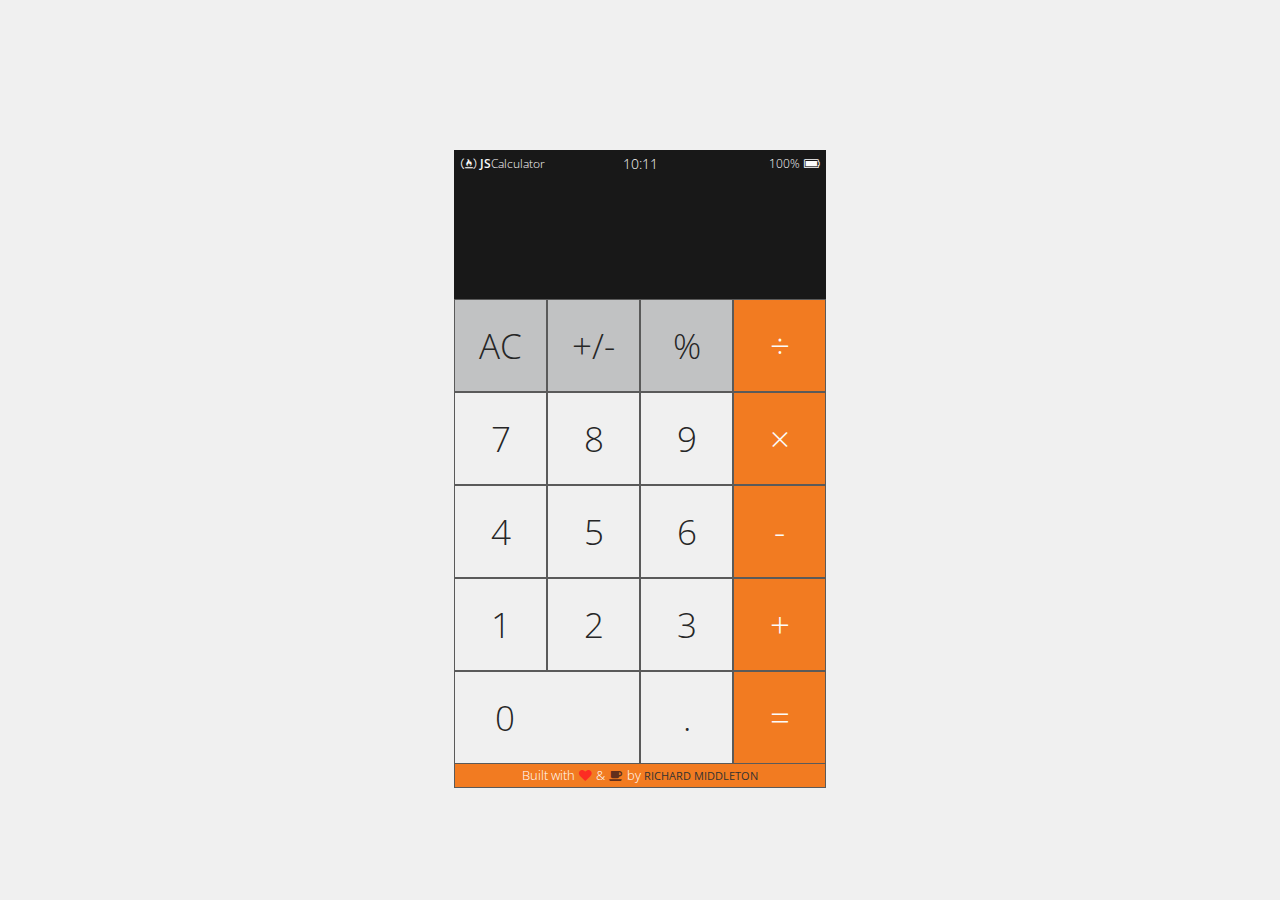
==== index.html @ 098a3a91 "removed header entirely" ====
<!DOCTYPE html>
<html lang="en">


<head>

    <title>Javascript Calculator</title>

    <meta charset="UTF-8">
    <meta name="viewport" content="width=device-width, initial-scale=1">


    <!-- GOOGLE FONTS -->
    <link href="https://fonts.googleapis.com/css?family=Open+Sans:300,400,700" rel="stylesheet">


    <!-- STYLESHEET -->
    <link href="css/style.css" rel="stylesheet">

</head>

<body>
    <main>

<section>
    <div class="status-bar">
        <div id="status-bar-logo"><p><i class="fa fa-free-code-camp" aria-hidden="true"> </i> <span>JS</span>Calculator</h1></div>
        <div id="status-bar-clock"></div>
        <div id="status-bar-right"><p>100% <i class="fa fa-battery-full" aria-hidden="true"></i></p></div>
    </div>

    <div id="display"></div>
    
    <div class="row row-1">
        <a href="#" onclick="reset();"><div class="key grey cancel"><h3>AC</h3></div></a>
        <a href="#" onclick="event.preventDefault(); key('-');"><div class="key grey negative"><h3>+/-</h3></div></a>
        <a href="#" onclick="event.preventDefault(); key('%');"><div class="key grey percentage"><h3>%</h3></div></a>
        <a href="#" onclick="event.preventDefault(); key('/');"><div class="key orange divide"><h3>÷</h3></div></a>
    </div>

    <div class="row row-2">
        <a href="#" onclick="event.preventDefault(); key('7');"><div class="key k-7"><h3>7</h3></div></a>
        <a href="#" onclick="event.preventDefault(); key('8');"><div class="key k-8"><h3>8</h3></div></a>
        <a href="#" onclick="event.preventDefault(); key('9');"><div class="key k-9"><h3>9</h3></div></a>
        <a href="#" onclick="event.preventDefault(); key('*');"><div class="key orange multiply"><h3>×</h3></div></a>
    </div>

    <div class="row row-3">
        <a href="#" onclick="event.preventDefault(); key('4');"><div class="key k-4"><h3>4</h3></div></a>
        <a href="#" onclick="event.preventDefault(); key('5');"><div class="key k-5"><h3>5</h3></div></a>
        <a href="#" onclick="event.preventDefault(); key('6');"><div class="key k-6"><h3>6</h3></div></a>
        <a href="#" onclick="event.preventDefault(); key('-');"><div class="key orange minus"><h3>-</h3></div></a>
    </div>

    <div class="row row-4">
        <a href="#" onclick="event.preventDefault(); key('1');"><div class="key k-1"><h3>1</h3></div></a>
        <a href="#" onclick="event.preventDefault(); key('2');"><div class="key k-2"><h3>2</h3></div></a>
        <a href="#" onclick="event.preventDefault(); key('3');"><div class="key k-3"><h3>3</h3></div></a>
        <a href="#" onclick="event.preventDefault(); key('+');"><div class="key orange plus"><h3>+</h3></div></a>
    </div>

    <div class="row row-5">
        <a href="#" onclick="event.preventDefault(); key('0');"><div class="key k-0"><h3>0</h3></div></a>
        <a href="#" onclick="event.preventDefault(); key('.');"><div class="key decimal"><h3>.</h3></div></a>
        <a href="#" onclick="math();"><div class="key orange equals"><h3>=</h3></div></a>
    </div>

    <div class="row footer">
    <p class="built">Built with <i class="fa fa-heart" aria-hidden="true"></i> & <i class="fa fa-coffee" aria-hidden="true"></i> by <a href="http://www.richardmiddleton.me"><strong>RICHARD MIDDLETON</strong></a></p>
    </div>

    
</section>
        
    </main>

</body>

<!-- Font Awesome -->
<link rel="stylesheet" href="https://maxcdn.bootstrapcdn.com/font-awesome/4.7.0/css/font-awesome.min.css">


<!-- JQuery -->
<script src="https://ajax.googleapis.com/ajax/libs/jquery/3.1.1/jquery.min.js"></script>

<!-- Javascript -->
<script src="js/main.js"></script>

</html>
---- css/style.css ----
/*
Name: Calculator App
URL: https://richardmiddleton.me/calculator
Author: Richard Middleton
Author URL: https://richardmiddleton.me
Description: Create a Javascript Calculator for FCC
Version: 1.0
*/
html, body, div, span, applet, object, iframe, h1, h2, h3, h4, h5, h6, p, blockquote, pre, a, abbr, acronym, address, big, cite, code, del, dfn, em, img, ins, kbd, q, s, samp, small, strike, strong, sub, sup, tt, var, b, u, i, center, dl, dt, dd, ol, ul, li, fieldset, form, label, legend, table, caption, tbody, tfoot, thead, tr, th, td, article, aside, canvas, details, embed, figure, figcaption, footer, header, hgroup, menu, nav, output, ruby, section, summary, time, mark, audio, video {
  margin: 0;
  padding: 0;
  border: 0;
  font: inherit;
  font-size: 100%;
  vertical-align: baseline; }

article, aside, details, figcaption, figure, footer, header, hgroup, menu, nav, section {
  display: block; }

body {
  line-height: 1; }

ol, ul {
  list-style: none; }

blockquote, q {
  quotes: none; }

blockquote:before, blockquote:after, q:before, q:after {
  content: '';
  content: none; }

table {
  border-collapse: collapse;
  border-spacing: 0; }

* {
  box-sizing: border-box;
  text-rendering: optimizeLegibility;
  -webkit-font-smoothing: antialiased;
  -moz-osx-font-smoothing: grayscale; }

a {
  text-decoration: none; }

input, select {
  -webkit-appearance: none;
  -moz-appearance: none;
  appearance: none; }

html {
  font-size: 14px; }

body {
  font-family: 'Open Sans';
  line-height: 1.2; }

h1, h2, h3, h4 {
  font-weight: 200;
  color: #262626; }

h1 {
  font-size: 1.5em; }

h1 span {
  font-weight: 700; }

h2 {
  font-size: 6em;
  color: #fbfbfb; }

h3 {
  font-size: 2.3em; }

p {
  color: #262626; }

a {
  text-decoration: none;
  color: #323232;
  font-size: 1.1rem;
  font-weight: 600; }

strong {
  font-weight: 700; }

em {
  font-style: italic; }

i {
  color: #fbfbfb;
  padding: 0 1px; }

.fa-heart {
  font-size: 12px;
  color: #fc2d23; }

.fa-coffee {
  font-size: 12px;
  color: #622F1C; }

header a {
  font-size: 1.8rem;
  color: #fbfbfb;
  font-weight: 300; }
  header a i, header a span {
    color: #323232; }

.built {
  color: white;
  font-size: 0.9em;
  padding: 4px;
  font-weight: 300; }
  .built strong {
    font-weight: 400; }

.built a, .built p {
  font-size: 0.8rem;
  transition: all 0.6s ease; }

.built a:hover {
  text-decoration: underline; }

.shadow {
  box-shadow: 0 4px 8px 0 rgba(99, 99, 99, 0.3), 0 6px 16px 0 rgba(99, 99, 99, 0.3); }

.thin {
  font-weight: 300; }

.center {
  text-align: center; }

.muted {
  color: #515151; }

.hidden {
  display: none; }

.visible {
  display: block; }

body {
  position: relative;
  margin: 0;
  background-color: #f0f0f0; }

section {
  margin: 150px auto 0;
  width: 372px; }

.status-bar {
  width: 100%;
  display: flex;
  justify-content: space-between;
  background-color: #181818; }

#status-bar-clock, #status-bar-logo, #status-bar-right {
  padding: 6px;
  width: 120px;
  text-align: center; }
  #status-bar-clock p, #status-bar-logo p, #status-bar-right p {
    color: #fbfbfb;
    font-weight: 200; }
  #status-bar-clock span, #status-bar-logo span, #status-bar-right span {
    font-weight: 600; }

#status-bar-logo p, #status-bar-right p {
  padding-top: 1px;
  font-size: 12px;
  text-align: left; }

#status-bar-right p {
  text-align: right; }

#display {
  height: 120px;
  width: 100%;
  text-align: right;
  padding: 20px 20px;
  background-color: #181818;
  overflow: hidden; }

.row {
  width: 100%;
  display: flex;
  justify-content: center;
  align-content: center; }

.key {
  height: 93px;
  width: 93px;
  text-align: center;
  display: table-cell;
  vertical-align: middle;
  transition: all 0.3s ease;
  border: 0.1px solid #5a5a5a; }
  .key:hover {
    background-color: gainsboro; }
  .key:active {
    background-color: #bbbbbb; }

.k-0 {
  min-width: 186px;
  text-align: left;
  padding-left: 40px; }

.orange {
  background-color: #f27b21; }
  .orange h3 {
    color: #fbfbfb; }
  .orange:hover {
    background-color: #dd670d; }
  .orange:active {
    background-color: #bc570b; }

.grey {
  background-color: #c1c2c3; }
  .grey:hover {
    background-color: #a7a9aa; }
  .grey:active {
    background-color: #929496; }

.footer {
  background: #f27b21;
  border: 0.1px solid #5a5a5a;
  border-top: none; }

.built {
  display: table-cell;
  vertical-align: middle; }

/*=============================================
=                 MEDIA QUERIES               =
=============================================*/
/* -- BREAK 1 -- */
@media all and (max-width: 600px) {
  section {
    margin: 30px auto 0; }
  .built {
    display: table-cell;
    vertical-align: middle; } }

/* -- BREAK 2 -- */
@media all and (max-width: 400px) {
  section {
    width: 310px;
    margin: 0 auto; }
  .key {
    height: 78px;
    width: 78px; }
  .k-0 {
    min-width: 155px;
    padding-left: 26px; }
  #display {
    height: 114px;
    padding: 16px 16px; }
  header {
    display: none; } }
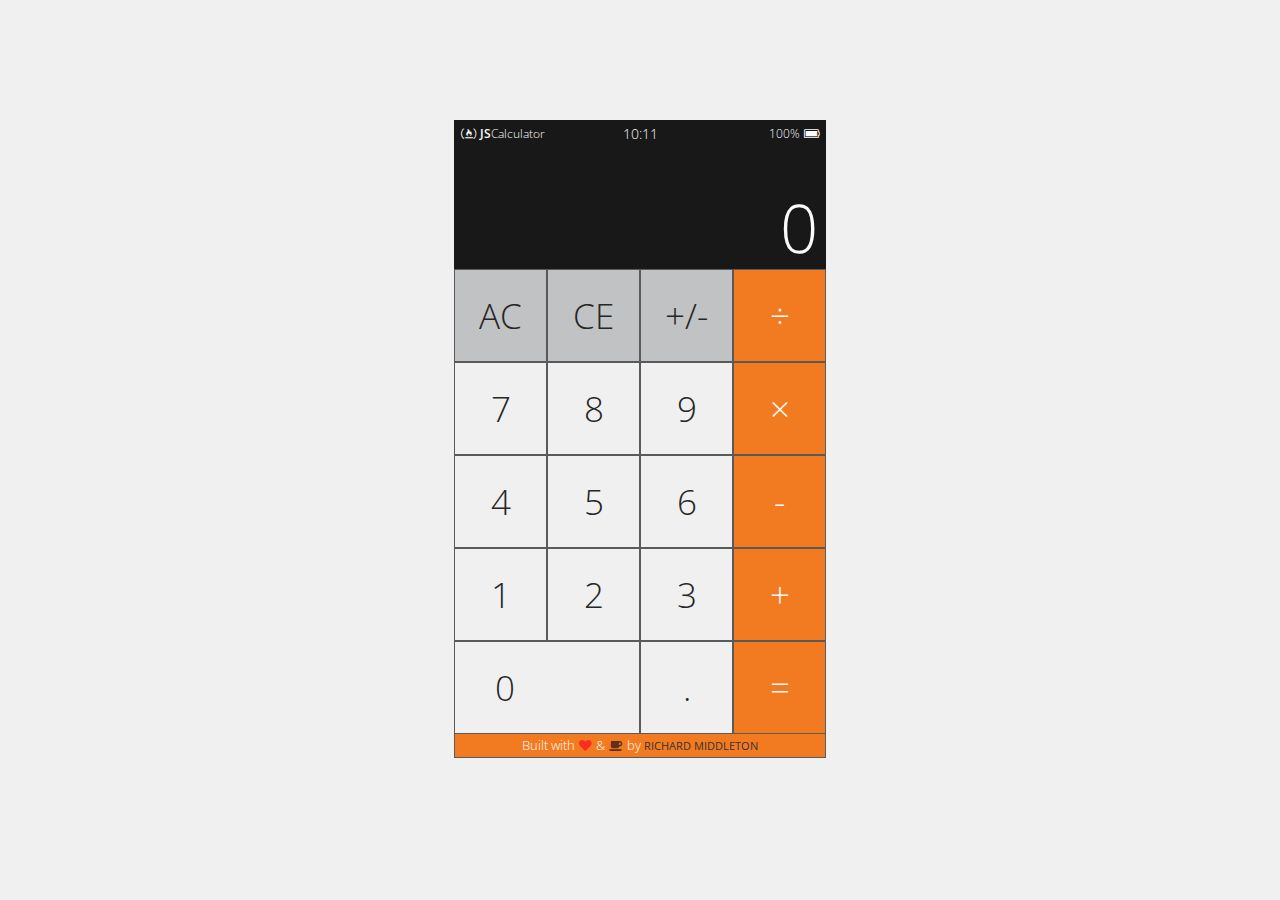
==== commit 6e7ea2fe: "CE function remove one" ====
--- a/index.html
+++ b/index.html
@@ -33,8 +33,8 @@
     
     <div class="row row-1">
         <a href="#" onclick="reset();"><div class="key grey cancel"><h3>AC</h3></div></a>
+        <a href="#" onclick="event.preventDefault(); removeOne();"><div class="key grey percentage"><h3>CE</h3></div></a>
         <a href="#" onclick="event.preventDefault(); key('-');"><div class="key grey negative"><h3>+/-</h3></div></a>
-        <a href="#" onclick="event.preventDefault(); key('%');"><div class="key grey percentage"><h3>%</h3></div></a>
         <a href="#" onclick="event.preventDefault(); key('/');"><div class="key orange divide"><h3>÷</h3></div></a>
     </div>
 
--- a/css/style.css
+++ b/css/style.css
@@ -66,7 +66,7 @@
   font-weight: 700; }
 
 h2 {
-  font-size: 6em;
+  font-size: 4.8em;
   color: #fbfbfb; }
 
 h3 {
@@ -145,7 +145,7 @@
   background-color: #f0f0f0; }
 
 section {
-  margin: 150px auto 0;
+  margin: 120px auto 0;
   width: 372px; }
 
 .status-bar {
@@ -176,7 +176,7 @@
   height: 120px;
   width: 100%;
   text-align: right;
-  padding: 20px 20px;
+  padding: 38px 8px 0;
   background-color: #181818;
   overflow: hidden; }
 
@@ -243,16 +243,14 @@
 /* -- BREAK 2 -- */
 @media all and (max-width: 400px) {
   section {
-    width: 310px;
+    width: 318px;
     margin: 0 auto; }
   .key {
-    height: 78px;
-    width: 78px; }
+    height: 80px;
+    width: 80px; }
   .k-0 {
-    min-width: 155px;
+    min-width: 159px;
     padding-left: 26px; }
   #display {
-    height: 114px;
-    padding: 16px 16px; }
-  header {
-    display: none; } }
+    height: 104px;
+    padding: 8px; } }
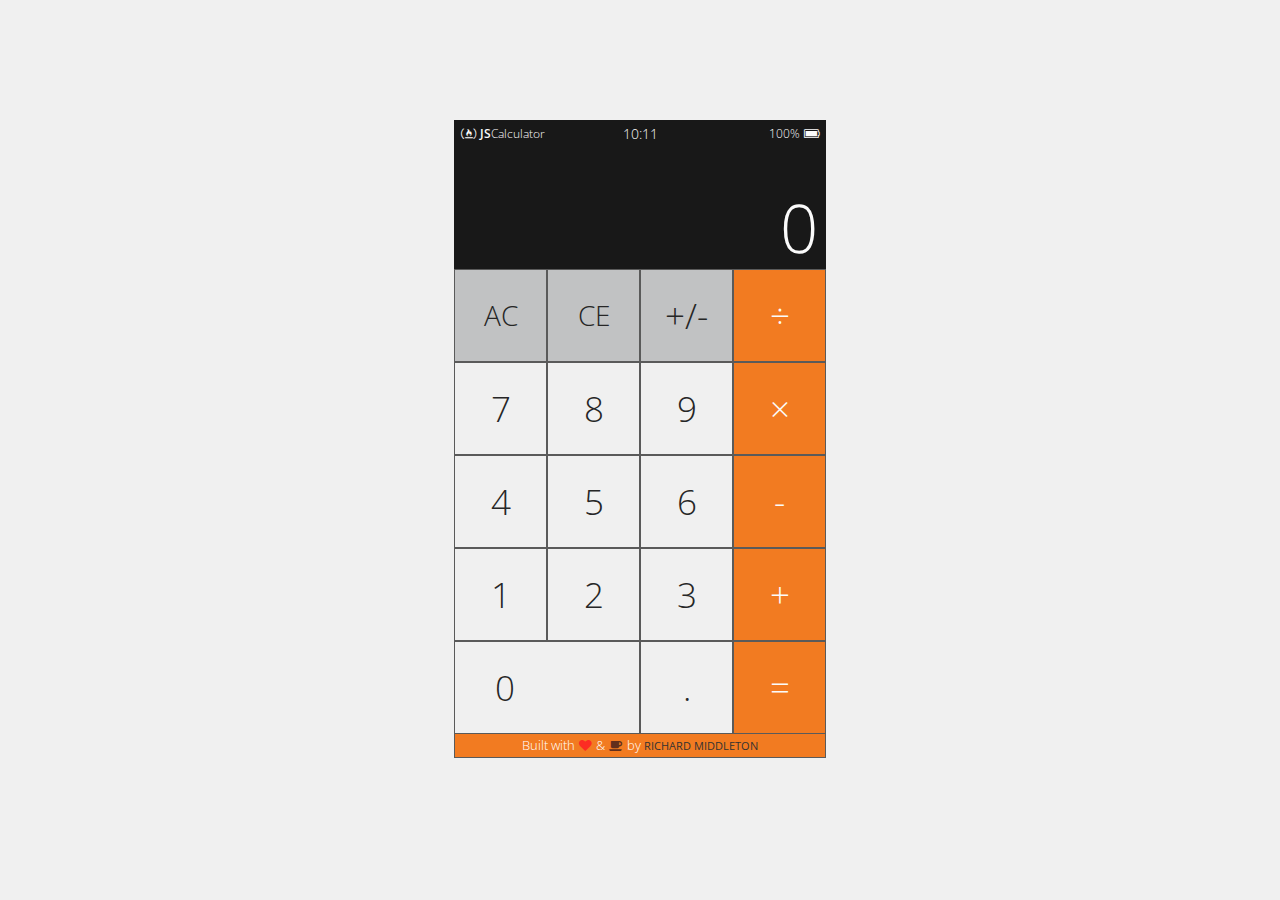
==== commit 9dc5b4b6: "font size changes and functions" ====
--- a/index.html
+++ b/index.html
@@ -22,68 +22,99 @@
 <body>
     <main>
 
-<section>
-    <div class="status-bar">
-        <div id="status-bar-logo"><p><i class="fa fa-free-code-camp" aria-hidden="true"> </i> <span>JS</span>Calculator</h1></div>
-        <div id="status-bar-clock"></div>
-        <div id="status-bar-right"><p>100% <i class="fa fa-battery-full" aria-hidden="true"></i></p></div>
-    </div>
+        <section>
+            <div class="status-bar">
 
-    <div id="display"></div>
-    
-    <div class="row row-1">
-        <a href="#" onclick="reset();"><div class="key grey cancel"><h3>AC</h3></div></a>
-        <a href="#" onclick="event.preventDefault(); removeOne();"><div class="key grey percentage"><h3>CE</h3></div></a>
-        <a href="#" onclick="event.preventDefault(); key('-');"><div class="key grey negative"><h3>+/-</h3></div></a>
-        <a href="#" onclick="event.preventDefault(); key('/');"><div class="key orange divide"><h3>÷</h3></div></a>
-    </div>
+                <div id="status-bar-logo">
+                    <p><i class="fa fa-free-code-camp" aria-hidden="true"> </i>
+                    
+                    <span>JS</span>Calculator</h1>
+                </div>
 
-    <div class="row row-2">
-        <a href="#" onclick="event.preventDefault(); key('7');"><div class="key k-7"><h3>7</h3></div></a>
-        <a href="#" onclick="event.preventDefault(); key('8');"><div class="key k-8"><h3>8</h3></div></a>
-        <a href="#" onclick="event.preventDefault(); key('9');"><div class="key k-9"><h3>9</h3></div></a>
-        <a href="#" onclick="event.preventDefault(); key('*');"><div class="key orange multiply"><h3>×</h3></div></a>
-    </div>
+                <div id="status-bar-clock"></div>
 
-    <div class="row row-3">
-        <a href="#" onclick="event.preventDefault(); key('4');"><div class="key k-4"><h3>4</h3></div></a>
-        <a href="#" onclick="event.preventDefault(); key('5');"><div class="key k-5"><h3>5</h3></div></a>
-        <a href="#" onclick="event.preventDefault(); key('6');"><div class="key k-6"><h3>6</h3></div></a>
-        <a href="#" onclick="event.preventDefault(); key('-');"><div class="key orange minus"><h3>-</h3></div></a>
-    </div>
+                <div id="status-bar-right">
+                    <p>100% <i class="fa fa-battery-full" aria-hidden="true"></i></p>
+                </div>
 
-    <div class="row row-4">
-        <a href="#" onclick="event.preventDefault(); key('1');"><div class="key k-1"><h3>1</h3></div></a>
-        <a href="#" onclick="event.preventDefault(); key('2');"><div class="key k-2"><h3>2</h3></div></a>
-        <a href="#" onclick="event.preventDefault(); key('3');"><div class="key k-3"><h3>3</h3></div></a>
-        <a href="#" onclick="event.preventDefault(); key('+');"><div class="key orange plus"><h3>+</h3></div></a>
-    </div>
+            </div>
 
-    <div class="row row-5">
-        <a href="#" onclick="event.preventDefault(); key('0');"><div class="key k-0"><h3>0</h3></div></a>
-        <a href="#" onclick="event.preventDefault(); key('.');"><div class="key decimal"><h3>.</h3></div></a>
-        <a href="#" onclick="math();"><div class="key orange equals"><h3>=</h3></div></a>
-    </div>
+            <div id="display" class="larger"></div>
 
-    <div class="row footer">
-    <p class="built">Built with <i class="fa fa-heart" aria-hidden="true"></i> & <i class="fa fa-coffee" aria-hidden="true"></i> by <a href="http://www.richardmiddleton.me"><strong>RICHARD MIDDLETON</strong></a></p>
-    </div>
+            <div class="row row-1">
 
-    
-</section>
-        
+                <a href="#" onclick="reset();"><div class="key grey cancel"><h3 class="smaller">AC</h3></div></a>
+
+                <a href="#" onclick="event.preventDefault(); removeOne();"><div class="key grey percentage"><h3 class="smaller">CE</h3></div></a>
+
+                <a href="#" onclick="event.preventDefault(); key('-');"><div class="key grey negative"><h3>+/-</h3></div></a>
+
+                <a href="#" onclick="event.preventDefault(); key('/');"><div class="key orange divide"><h3>÷</h3></div></a>
+
+            </div>
+
+            <div class="row row-2">
+
+                <a href="#" onclick="event.preventDefault(); key('7');"><div class="key k-7"><h3>7</h3></div></a>
+
+                <a href="#" onclick="event.preventDefault(); key('8');"><div class="key k-8"><h3>8</h3></div></a>
+
+                <a href="#" onclick="event.preventDefault(); key('9');"><div class="key k-9"><h3>9</h3></div></a>
+
+                <a href="#" onclick="event.preventDefault(); key('*');"><div class="key orange multiply"><h3>×</h3></div></a>
+
+            </div>
+
+            <div class="row row-3">
+
+                <a href="#" onclick="event.preventDefault(); key('4');"><div class="key k-4"><h3>4</h3></div></a>
+
+                <a href="#" onclick="event.preventDefault(); key('5');"><div class="key k-5"><h3>5</h3></div></a>
+
+                <a href="#" onclick="event.preventDefault(); key('6');"><div class="key k-6"><h3>6</h3></div></a>
+
+                <a href="#" onclick="event.preventDefault(); key('-');"><div class="key orange minus"><h3>-</h3></div></a>
+
+            </div>
+
+            <div class="row row-4">
+
+                <a href="#" onclick="event.preventDefault(); key('1');"><div class="key k-1"><h3>1</h3></div></a>
+
+                <a href="#" onclick="event.preventDefault(); key('2');"><div class="key k-2"><h3>2</h3></div></a>
+
+                <a href="#" onclick="event.preventDefault(); key('3');"><div class="key k-3"><h3>3</h3></div></a>
+
+                <a href="#" onclick="event.preventDefault(); key('+');">  <div class="key orange plus"><h3>+</h3></div></a>
+
+            </div>
+
+            <div class="row row-5">
+
+                <a href="#" onclick="event.preventDefault(); key('0');"><div class="key k-0"><h3>0</h3></div></a>
+
+                <a href="#" onclick="event.preventDefault(); key('.');"><div class="key decimal"><h3>.</h3></div></a>
+
+                <a href="#" onclick="math();"><div class="key orange equals"><h3>=</h3></div></a>
+
+            </div>
+
+            <div class="row footer">
+                <p class="built">Built with <i class="fa fa-heart" aria-hidden="true"></i> & <i class="fa fa-coffee" aria-hidden="true"></i>                    by <a href="http://www.richardmiddleton.me"><strong>RICHARD MIDDLETON</strong></a></p>
+            </div>
+
+
+        </section>
+
     </main>
+
+
+    <!-- Javascript -->
+    <script src="js/main.js"></script>
 
 </body>
 
 <!-- Font Awesome -->
 <link rel="stylesheet" href="https://maxcdn.bootstrapcdn.com/font-awesome/4.7.0/css/font-awesome.min.css">
 
-
-<!-- JQuery -->
-<script src="https://ajax.googleapis.com/ajax/libs/jquery/3.1.1/jquery.min.js"></script>
-
-<!-- Javascript -->
-<script src="js/main.js"></script>
-
 </html>--- a/css/style.css
+++ b/css/style.css
@@ -72,6 +72,9 @@
 h3 {
   font-size: 2.3em; }
 
+.smaller {
+  font-size: 1.8em; }
+
 p {
   color: #262626; }
 
@@ -176,9 +179,15 @@
   height: 120px;
   width: 100%;
   text-align: right;
-  padding: 38px 8px 0;
   background-color: #181818;
   overflow: hidden; }
+
+.larger {
+  padding: 38px 8px 0; }
+
+.smallest {
+  font-size: 0.7em;
+  overflow-wrap: break-word; }
 
 .row {
   width: 100%;
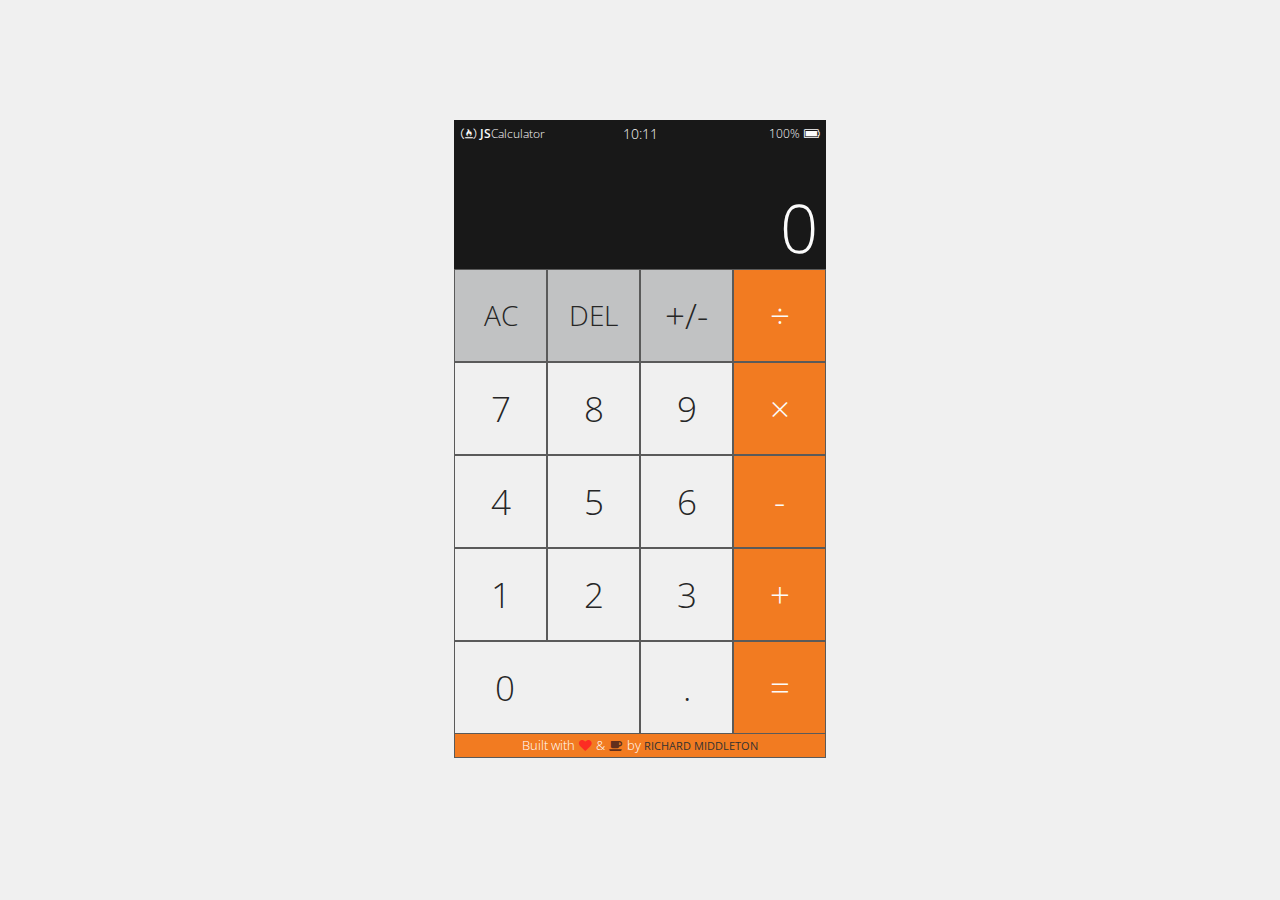
==== commit 1f1ad709: "change to delete button" ====
--- a/index.html
+++ b/index.html
@@ -43,9 +43,9 @@
 
             <div class="row row-1">
 
-                <a href="#" onclick="reset();"><div class="key grey cancel"><h3 class="smaller">AC</h3></div></a>
+                <a href="#" onclick="event.preventDefault(); reset();"><div class="key grey cancel"><h3 class="smaller">AC</h3></div></a>
 
-                <a href="#" onclick="event.preventDefault(); removeOne();"><div class="key grey percentage"><h3 class="smaller">CE</h3></div></a>
+                <a href="#" onclick="event.preventDefault(); removeOne();"><div class="key grey percentage"><h3 class="smaller">DEL</h3></div></a>
 
                 <a href="#" onclick="event.preventDefault(); key('-');"><div class="key grey negative"><h3>+/-</h3></div></a>
 
@@ -95,7 +95,7 @@
 
                 <a href="#" onclick="event.preventDefault(); key('.');"><div class="key decimal"><h3>.</h3></div></a>
 
-                <a href="#" onclick="math();"><div class="key orange equals"><h3>=</h3></div></a>
+                <a href="#" onclick="event.preventDefault(); math();"><div class="key orange equals"><h3>=</h3></div></a>
 
             </div>
 
